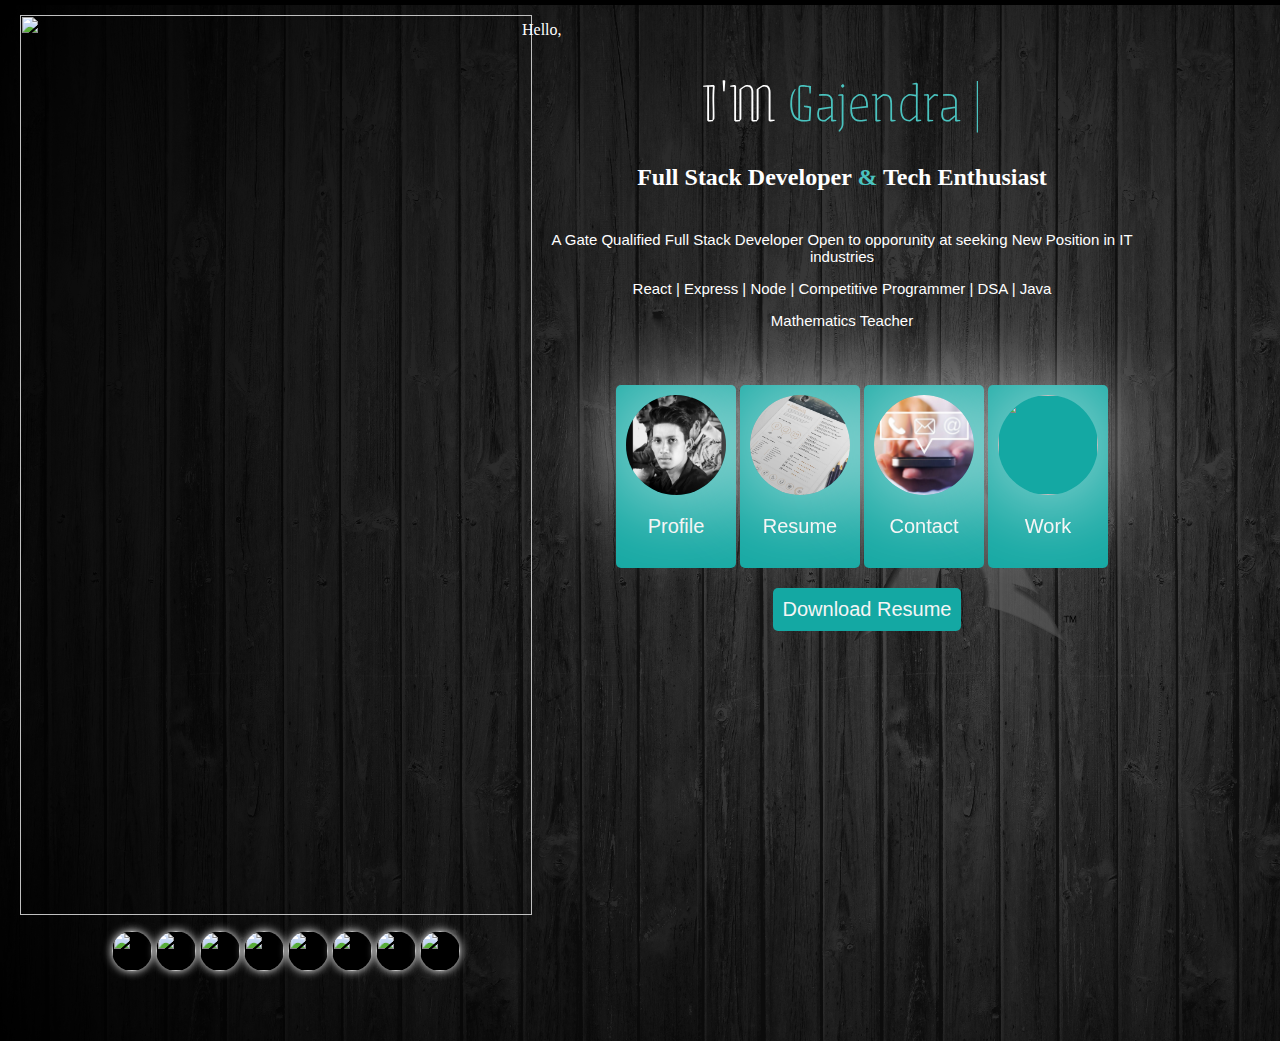
==== index.html @ d9aedc24 "Update index.html" ====
<html>
    <head>
        <meta charset="UTF-8" />
        <meta name="viewport" content="width=device-width, initial-scale=1.0" />
        <meta http-equiv="X-UA-Compatible" content="ie=edge" />
        <title>Gajendra Malviya</title>
        <link rel = "icon" href = "image\Gajendra_M_Photo-removebg-preview.png"  type = "image/x-icon">
        <link rel="preconnect" href="https://fonts.gstatic.com">
        <link href="https://fonts.googleapis.com/css2?family=Grenze+Gotisch:wght@600&display=swap" rel="stylesheet">
        <link rel="stylesheet" href="index.css">  
    </head>
    <body>
        <div class="body-class">
            <header id="header">
            </header>
            <div id="Left">
                <div class="name">
                    <h1 >I'M <span style="color: #4ac3bf;" class="nameType" >Gajendra Malviya</span> </h1>
                </div>
                <div class="id" >
                <img id="dp" src=" image\Gajendra_M_Photo-removebg-preview.png"> 
                </div>
                <div>
                    <div id="SocialMedia">
                        <ul>
                            <li>
                                <a href="https://github.com/gajjumalviya999" >
                                    <img src="image\GitHub.jpg">
                                </a>
                            </li>
                            <li>
                                <a href="https://www.linkedin.com/in/gajendramalviya/" ><img src="image\linkedin.jpg"> 
                                </a>
                            </li>
                            <li>
                                <a href="https://leetcode.com/gajjumalviya999/" ><img src="image\leetcode.jpg"> 
                                </a>
                            </li>
                            <li >
                                <a href=" mailto:gajjumalviya999@gmail.com"><img src="image\gmail.png"> 
                                </a>
                            </li>
                            <li >
                                <a href="https://www.facebook.com/gajendra.malviya.925/" ><img src="image\fb.png"> 
                                </a>
                            </li>
                            <li >
                                <a href="https://www.instagram.com/the_branded_kamina__/" ><img src="image\insta.jpg"> 
                                </a>
                            </li>
                            <li >
                                <a href="https://wa.me/917770889884" ><img src="image\whatsapp.jpg"> 
                                </a>
                            </li>
                            <li title="click to call ">
                                <a href="tel:+917770889884"><img src="image\call.jpg"> 
                                </a>
                            </li>

                        </ul>
                    </div>
                
                </div>
            </div>
            <div id ="Right">
                <div id="Hello">
                    <p>Hello,</p>
                </div>
                <div class="name">
                    <h1 >I'M <span style="color: #4ac3bf;"  class="nameType"></span> </h1>
                </div>
                <div id="Description1">
                        <h2 style="font-size: 24px; margin: 20px 0 0 0;">
                        Full Stack Developer <span style="color: #4ac3bf;">&</span> Tech Enthusiast
                    </h2>
                </div>
                <div id="Description2">
                <p> A Gate Qualified Full Stack Developer 
                    Open to opporunity at seeking New Position in IT industries</p>
                    <p>React | Express | Node | Competitive Programmer | DSA | Java</p>
                    <p>Mathematics Teacher</p>
                </div>
                <div id="portfolicontainer" class="width-100 align-center">
                    <ul class="align-center li-item">
                        <li><button id="profileButton">
                            <a href="#">
                                    <img src="image\IMG_20200310_180405_183.jpg">
                                    <p>Profile</p>
                            </a>
                            </button>
                        </li>
                        <li><button>
                                <a href="Gajendra_Malviya_Resume.pdf" >
                                    <img src="image\Resume2.jpg">
                                    <p>Resume</p>
                                </a>
                            </button>
                        </li>
                        <li><button>
                                <a href="#">
                                    <img src="image\contact.jpg">
                                    <p>Contact</p>
                                </a>
                            </button>
                        </li>
                        <li>
                            <button>
                                <img src="image\portfolio.9155d173.png">
                                <p>Work</p>
                            </button>
                        </li>
                    </ul>
                </div>
                <div class="align-center" id="DownloadResume" >
                    <a href="Gajendra_Malviya_Resume.pdf" download="Gajendra_Malviya_Resume" >
                        <button class="align-centre">
                            Download Resume
                        </button>
                    </a>
                </div>
            </div>
        </div>
    </body>
    <script src="index.js"></script>
</html>
---- index.css ----
body{
    margin: 0px;
    background:url("image/136384.png");
    color: white;
}
.body-class{
    height: auto;
    width:100%;

}
#header{
    position:sticky;
    top:0;
    height:5px;
    width:100%;
    background-color: black;
}
#Left{
    margin-left: 10px;
    width: 40%;
    float:left;
    text-align: center;
    height: auto;
    margin-bottom: 50px; 

}
#left img{
    margin-bottom: 0px;
    width:100%;
    text-align: center;
    padding: 10px 0px 0px 10px;   
}
#left .id img{
    /* -webkit-filter: drop-shadow(1px 1px 0 black)  drop-shadow(-1px -1px 0 grey); */
}
#Right{
    margin-bottom: 50px;
    height: auto;
    width:50%;
    float:left;
    margin-top: 0px;
}


#Hello{
    
}
#Left .name{
    display:none;
}
#Right .name{
    display:block;
}
.name h1{
    text-align: center;
    font-size: 60px;
    font-weight: 100;
    margin: 0px; 
    font-family:'Grenze Gotisch', cursive;
}
#Description1{
    text-align: center;
}
#Description2{
    text-align: center;
    font-size: 15px;
    font-weight: 100;
    margin-top: 40px;
    font-family:Helvetica,Arial,sans-serif;
}
.width-100{
    width:100%;
}

.align-center{
    text-align: center;
}
.li-item li {
    margin-top: 40px;
    display:inline-table;
    width: 20%;
    
}
.li-item li img {
     width: 100px;
     border-radius: 50%;
     box-shadow: 0px 0px 100px white;
}
button{
    background-color: #14a8a3;
    color:whitesmoke;
    padding: 10px;
    font-size: 20px;
    border: none;
    border-radius: 5px;
    align-items: center;
    cursor: pointer;
    transform:scale(1,1);
    transition: transform 1s;
}
button:hover{
   background-color: #046d69;
   border-color: none;
   transform:scale(1.1,1.1);
}
a{ color:whitesmoke;
    text-decoration: none;
}
#socialmedia{
    align-items: center;
    text-align: center;
    text-decoration: none;
    margin:0px 0px;
}
#socialmedia img{
    padding: 0px 0px 0px 0px;
    width: 40px;
    background-color: black;
    border-radius: 50%;
    box-shadow: 0px 0px 10px white;
    height: 40px;
    transform: scale(1,1);
    transition: transform 1s;
}
#socialmedia ul{
    list-style-type: none;
    text-decoration: none;
    display: inline-block;
}
#socialmedia  ul li{
    padding-left:0px;
    display:inline;
    
}
#socialmedia img:hover{
    transform: scale(1.3,1.3);
}
#downloadResume{
    margin-top: 20px;;
    padding-left: 50px;
   
}
#contactdiv{
    height: 500px;
    background-color: aqua;
    overflow: auto;  
}
footer{
    height: 20px;
    background-color: black;
    width:100%;
    position: fixed;
    bottom:0;
}
@media all and (max-width: 800px){
    #Left{
        width:100%;
        margin-left:0px; 
        text-align: center;
        height: auto;
        margin-bottom: 10px; 
    } 
    #Left #dp{
        padding: 10px 0px 0px 0px;
    }
    #Hello{
    display: none;
    }
    #Right{
    margin-bottom: 50px;
    height: auto;
    width:100%;
    float:left;
    margin-top: 0px;
    }
    #portfolicontainer ul , #socialmedia ul{
        padding-inline-start: 0px;
    }
     #Left .name{
        display: block;
    }
    #Right .name{
        display: none;
    }
    #Left .name h1{
        font-size: 40px;
    }
}
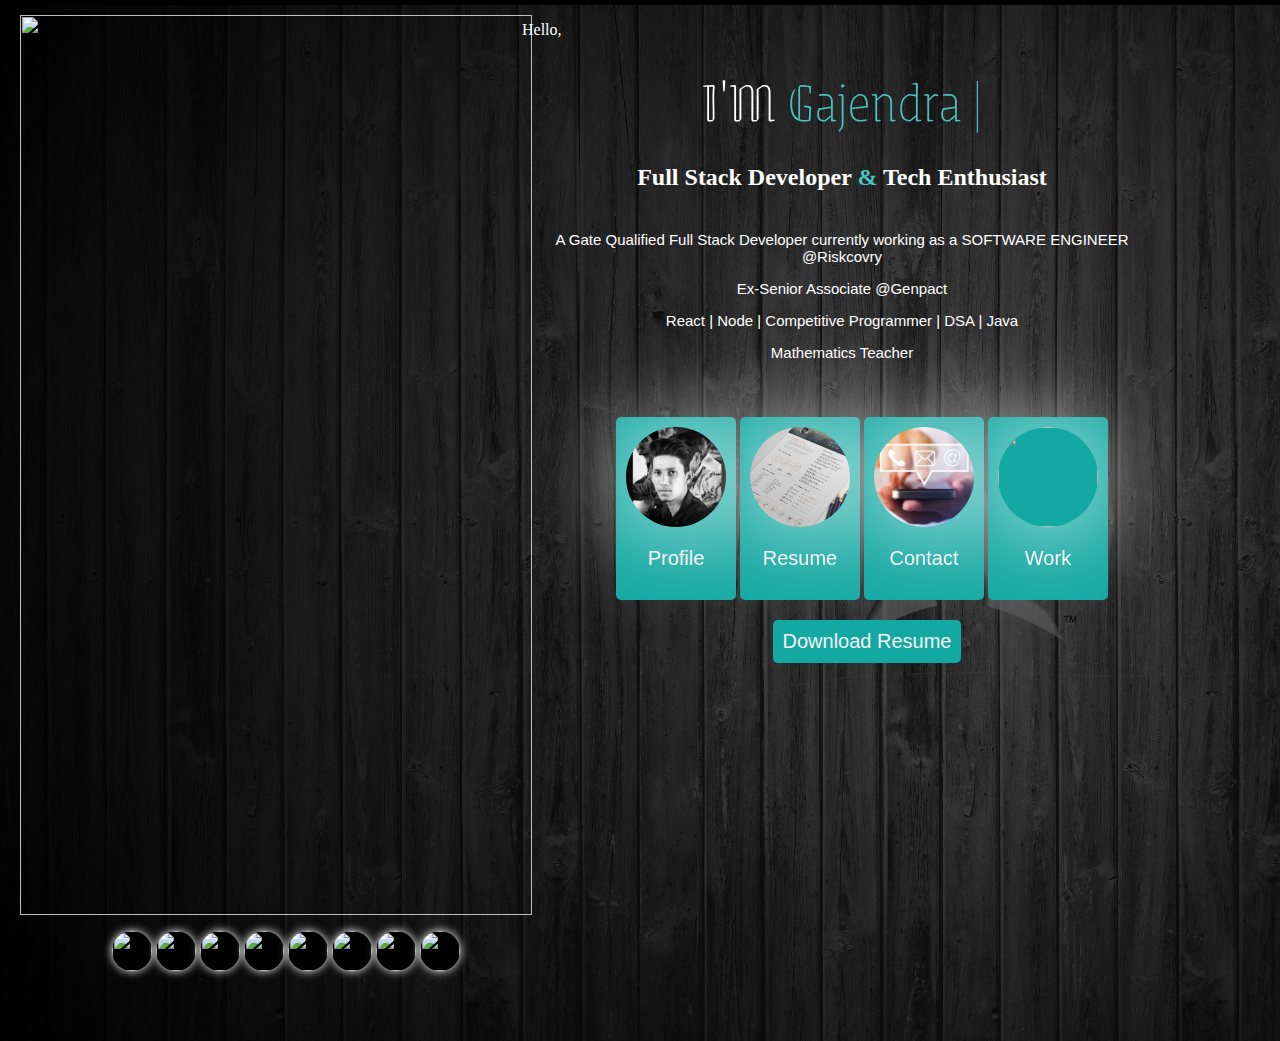
==== commit c20ba91d: "Update index.html" ====
--- a/index.html
+++ b/index.html
@@ -75,9 +75,10 @@
                     </h2>
                 </div>
                 <div id="Description2">
-                <p> A Gate Qualified Full Stack Developer 
-                    Open to opporunity at seeking New Position in IT industries</p>
-                    <p>React | Express | Node | Competitive Programmer | DSA | Java</p>
+                     <p> A Gate Qualified Full Stack Developer 
+                           currently working as a SOFTWARE ENGINEER @Riskcovry </p>
+                    <p>Ex-Senior Associate @Genpact</p>
+                    <p>React | Node | Competitive Programmer | DSA | Java</p>
                     <p>Mathematics Teacher</p>
                 </div>
                 <div id="portfolicontainer" class="width-100 align-center">
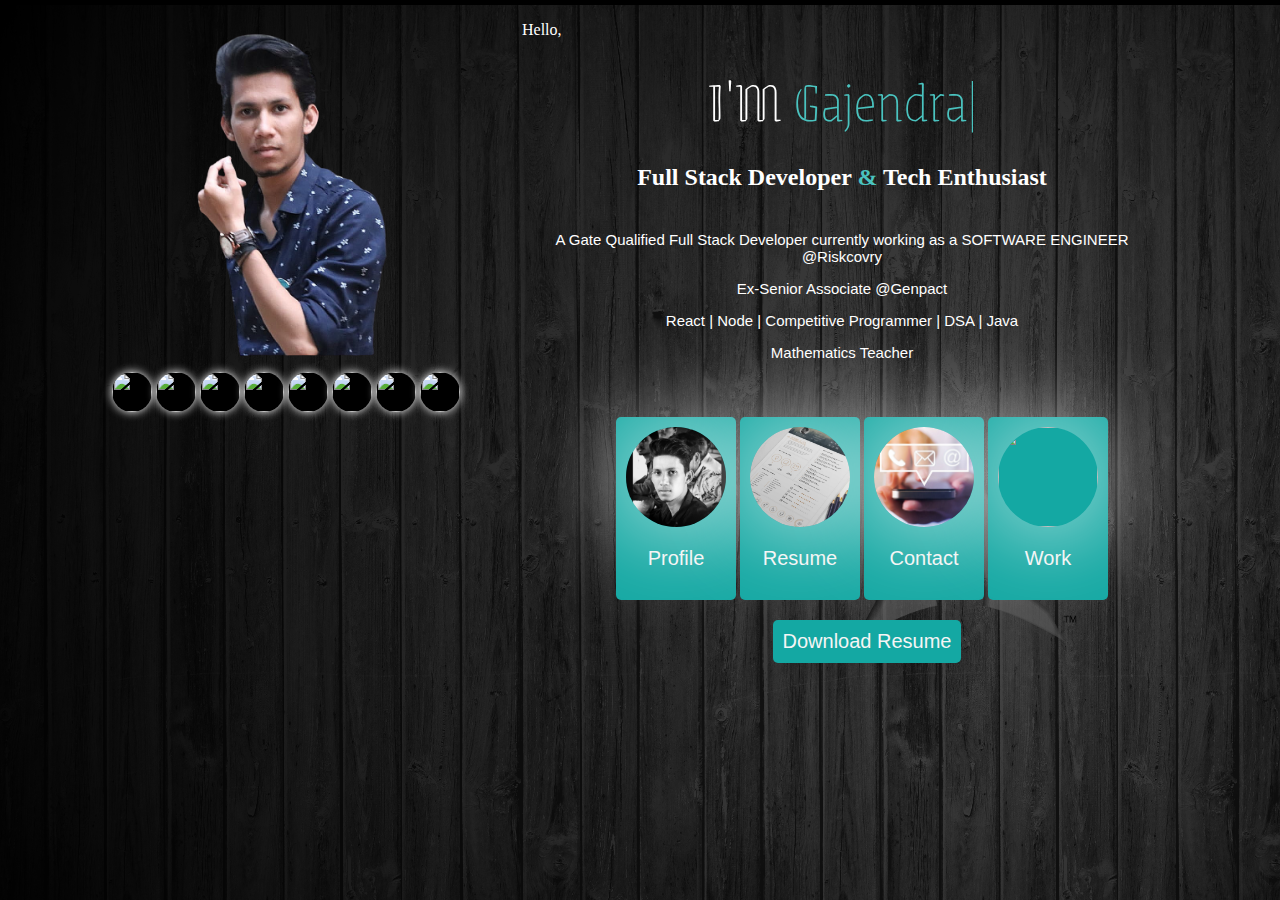
==== commit 9b13378e: "Update index.html" ====
--- a/index.html
+++ b/index.html
@@ -18,7 +18,7 @@
                     <h1 >I'M <span style="color: #4ac3bf;" class="nameType" >Gajendra Malviya</span> </h1>
                 </div>
                 <div class="id" >
-                <img id="dp" src=" image\Gajendra_M_Photo-removebg-preview.png"> 
+                <img id="dp" src=" image\image-removebg-preview.png"> 
                 </div>
                 <div>
                     <div id="SocialMedia">
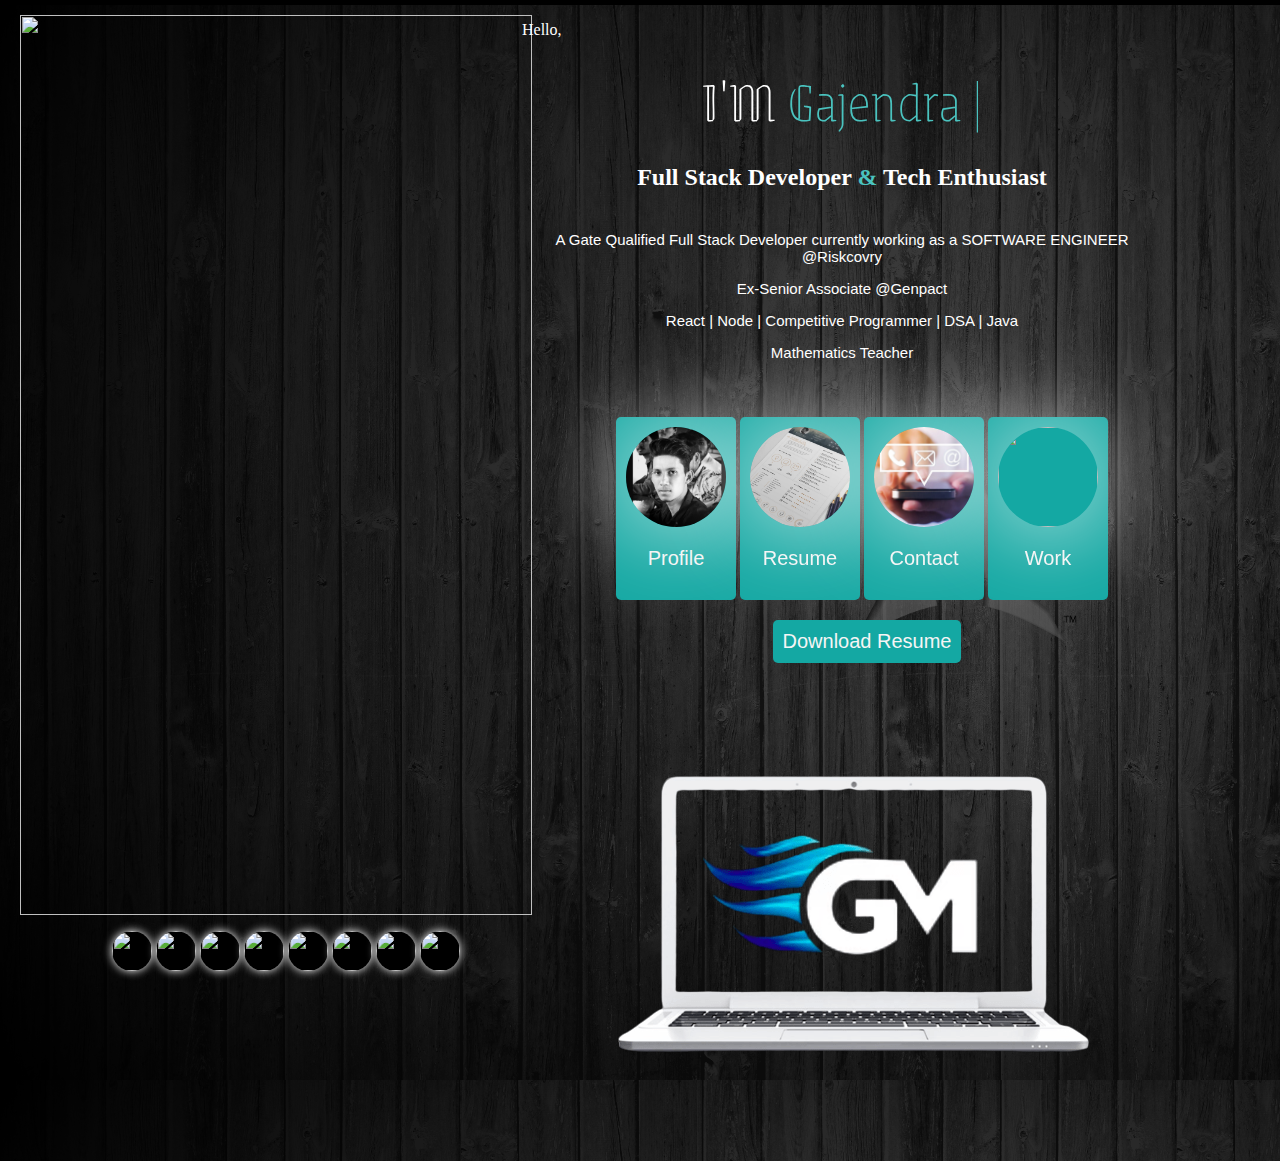
==== commit b28cb3f8: "Update index.html" ====
--- a/index.html
+++ b/index.html
@@ -18,7 +18,7 @@
                     <h1 >I'M <span style="color: #4ac3bf;" class="nameType" >Gajendra Malviya</span> </h1>
                 </div>
                 <div class="id" >
-                <img id="dp" src=" image\image-removebg-preview.png"> 
+                <img id="dp" src=" image\Gajendra_M_Photo-removebg-preview.png"> 
                 </div>
                 <div>
                     <div id="SocialMedia">
@@ -119,6 +119,9 @@
                         </button>
                     </a>
                 </div>
+                <div class="align-center">
+                    <img src ="image\gajjuLogo.png" />
+                </div>
             </div>
         </div>
     </body>
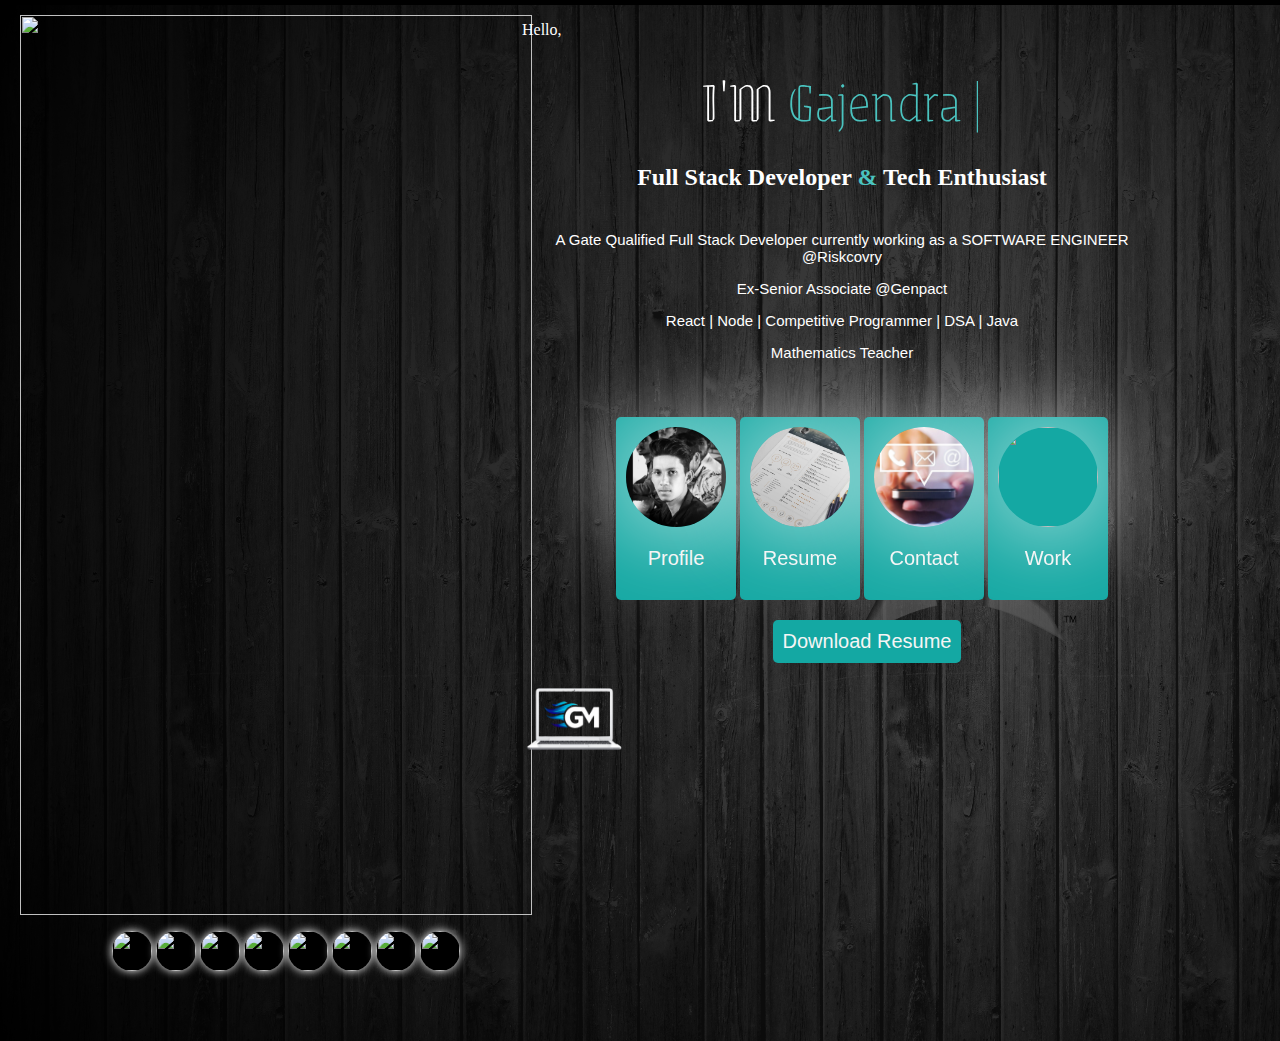
==== commit 9e525d60: "Update index.html" ====
--- a/index.html
+++ b/index.html
@@ -119,8 +119,8 @@
                         </button>
                     </a>
                 </div>
-                <div class="align-center">
-                    <img src ="image\gajjuLogo.png" />
+                <div class="align-cente">
+                    <img src ="image\gajjuLogo.png" class="align-center" style="height:100px; width:100px"/>
                 </div>
             </div>
         </div>
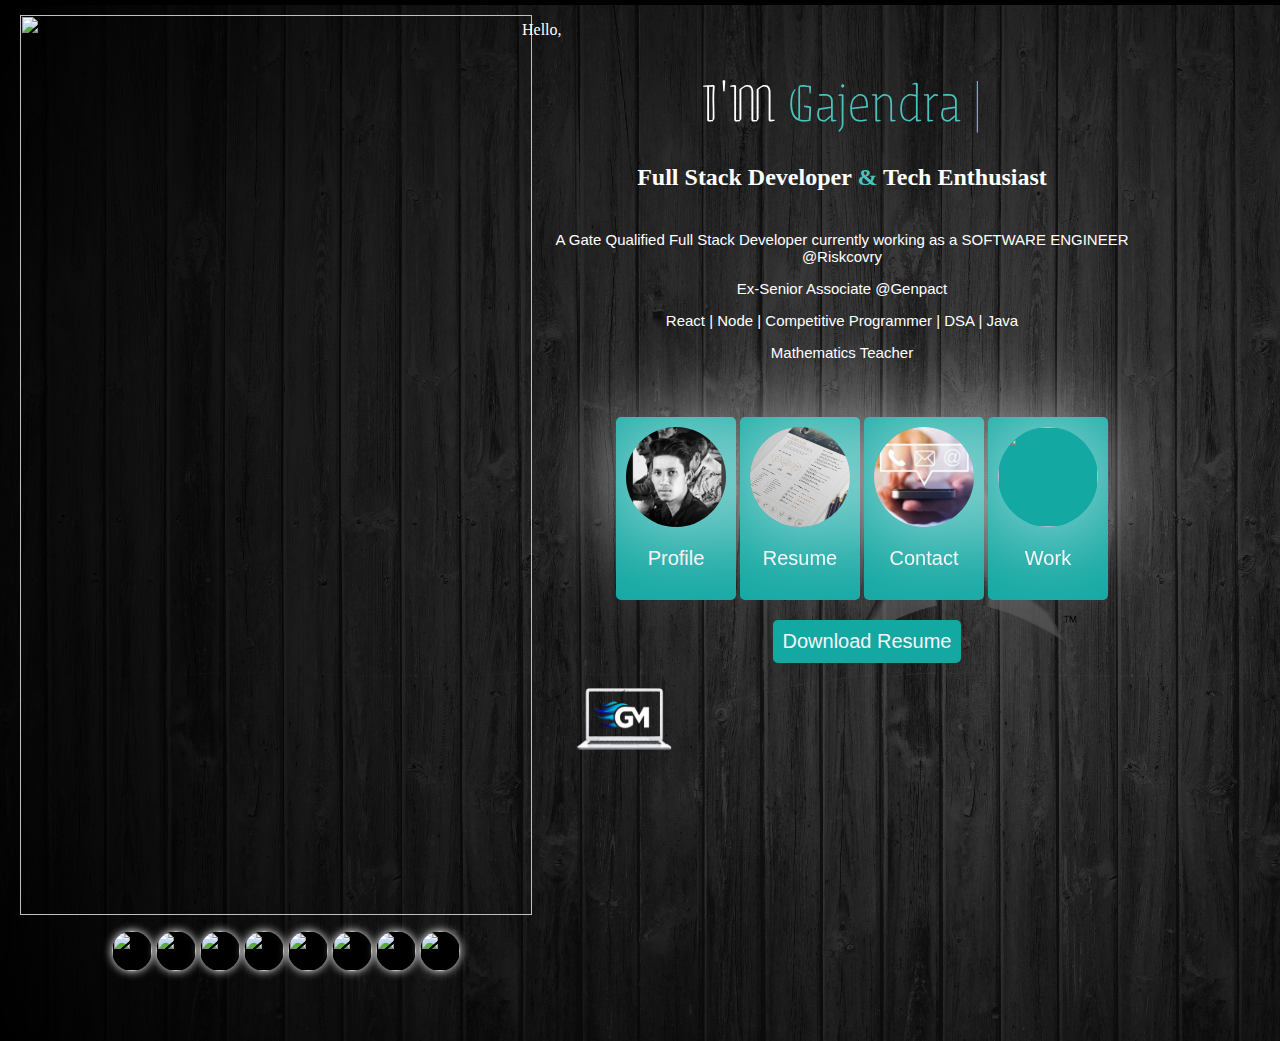
==== commit 12b50ee0: "Update index.html" ====
--- a/index.html
+++ b/index.html
@@ -119,7 +119,7 @@
                         </button>
                     </a>
                 </div>
-                <div class="align-cente">
+                <div class="align-center" style="height:100px; width:100px" id="GajjuLogo">
                     <img src ="image\gajjuLogo.png" class="align-center" style="height:100px; width:100px"/>
                 </div>
             </div>
--- a/index.css
+++ b/index.css
@@ -30,9 +30,6 @@
     text-align: center;
     padding: 10px 0px 0px 10px;   
 }
-#left .id img{
-    /* -webkit-filter: drop-shadow(1px 1px 0 black)  drop-shadow(-1px -1px 0 grey); */
-}
 #Right{
     margin-bottom: 50px;
     height: auto;
@@ -41,10 +38,6 @@
     margin-top: 0px;
 }
 
-
-#Hello{
-    
-}
 #Left .name{
     display:none;
 }
@@ -152,6 +145,9 @@
     position: fixed;
     bottom:0;
 }
+#GajjuLogo{
+    padding-left:50px;
+}
 @media all and (max-width: 800px){
     #Left{
         width:100%;
@@ -185,4 +181,10 @@
     #Left .name h1{
         font-size: 40px;
     }
-}+    #downloadResume{
+        padding-left: 0px;
+    }
+    #GajjuLogo{
+        padding-left:0px;
+    }
+}
